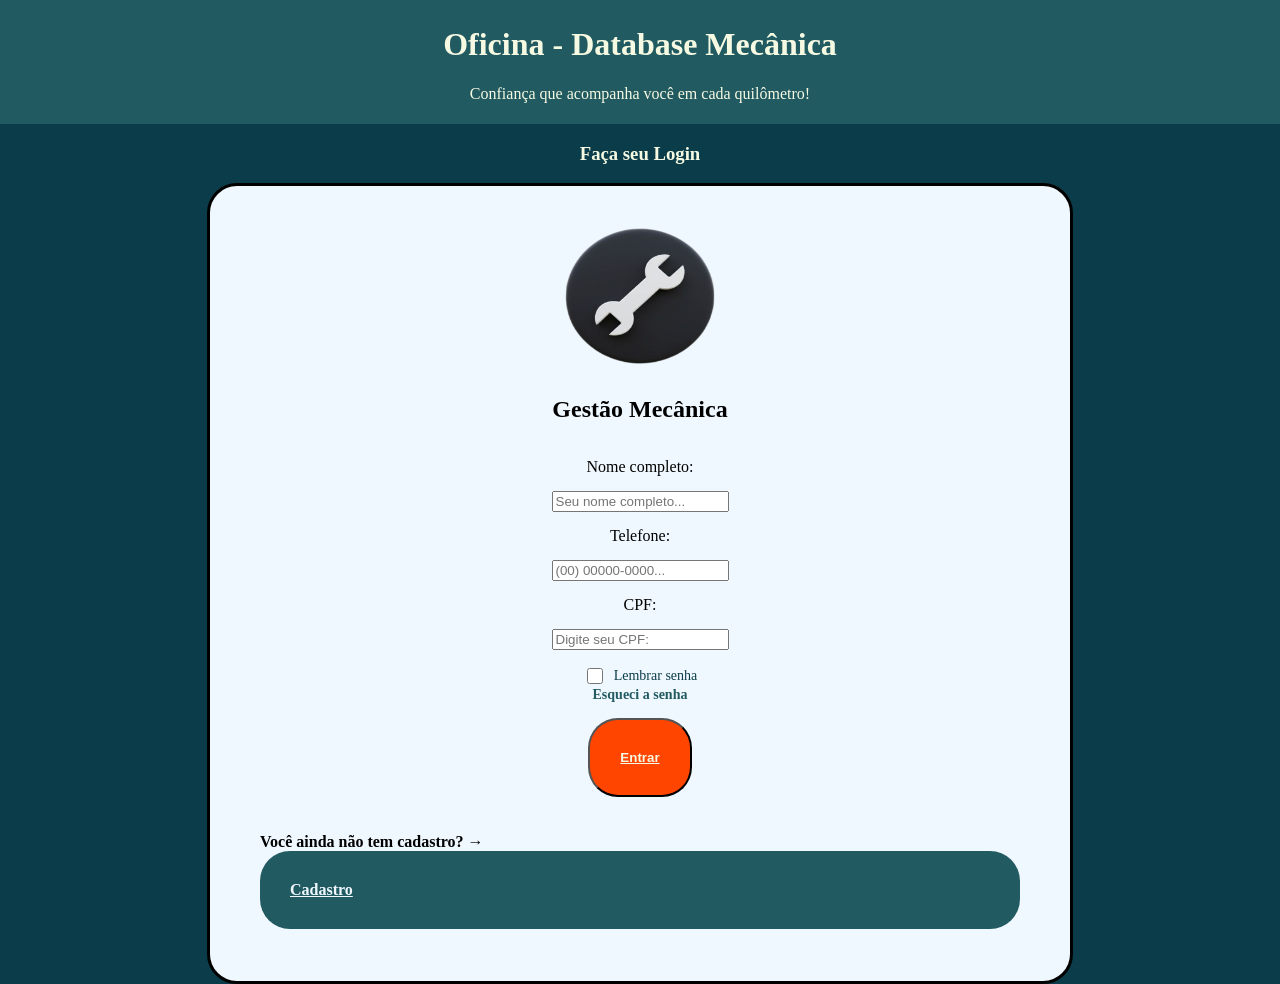
==== index.html @ ef6aab89 "Oficina de Mecânica" ====
<!DOCTYPE html>
<html lang="pt-br">

<head>
    <meta charset="UTF-8">
    <link rel="stylesheet" href="style.css">
    <meta name="viewport" content="width=device-width, initial-scale=1.0">
    <title>Database Mecânica</title>
</head>

<body>
    <header>
        <h1> Oficina - Database Mecânica </h1>
        <p>Confiança que acompanha você em cada quilômetro!</p>
    </header>

    <h3>Faça seu Login</h3>
    <form action="areadetexto">
        <div class="oficinamecanica">
            <img src="mecanica.png" alt="Ícone de oficina mecânica" height="160px">
            <h2>Gestão Mecânica</h2>
        </div>

        <label for="nome">Nome completo: </label>
        <input type="entire-name" placeholder="Seu nome completo...">
        <div class="telefonecelular">
            <label for="telefone">Telefone:</label>
        </div>
        <input type="numero" placeholder="(00) 00000-0000...">
        <label for="cpf">CPF:</label>
        <input type="cpf" placeholder="Digite seu CPF:">
        <div class="lembrar-senha">
            <label class="checkbox-container">
                <input type="checkbox" name="lembrarSenha">
                <span>Lembrar senha</span>
            </label>
            <a href="iforgotmypassword">Esqueci a senha</a>
        </div>
        <button><a href="mecanicasite.html">Entrar</a></button>
        <h4>Você ainda não tem cadastro? → <a class="cadastrar" href="menu.html">Cadastro</a></h4>
    </form>
</body>

</html>
---- style.css ----
header {
    background-color: #215a60;
    box-sizing: border-box;
    padding: 5px;
}

body {
    margin: 0;
    top: 0;
    left: 0;
    background-color: #0b3c49;
}

h1 {
    display: flex;
    justify-content: center;
    color: #F6FAE3;
}

h3{
    display: flex;
    justify-content: center;
    color: #F6FAE3;
}

p {
    display: flex;
    justify-content: center;
    color: #F6FAE3;
    font-weight: 200;
}

.oficinamecanica {
    display: flex;
    justify-content: center;
    flex-direction: column;
}

form {
    display: flex;
    justify-content: center;
    flex-direction: column;
    width: 800px;
    align-items: center;
    padding: 30px;
    gap: 15px;
    border: 3px solid black;
    border-radius: 30px;
    background-color: aliceblue;
    margin: 0 auto;

}

.lembrar-senha {
    display: flex;
    justify-content: space-between;
    align-items: center;
    width: 100%;
    max-width: 420px;
    font-size: 14px;
    color: #0b3c49;
    flex-direction: column;
}

.checkbox-container {
    display: flex;
    align-items: center;
    gap: 8px;
    cursor: pointer;
}

.checkbox-container input {
    width: 16px;
    height: 16px;
    accent-color: #215a60;
}

.lembrar-senha a {
    color: #215a60;
    text-decoration: none;
    font-weight: 600;
}

.lembrar-senha a:hover {
    text-decoration: underline;
}

.cadastrar {
    padding: 30px;
    width: 700px;
    background-color: #215a60;
    color: aliceblue;
    font-weight: 600;
    border-radius: 30px;
}

h4{
    display: flex;
    justify-content: center;
    flex-direction: column;
}

.telefonecelular{
    display: flex;   
    justify-content: center;
    flex-direction: column;
}

button{
    background-color: orangered;
    border-radius: 30px;
    padding:30px;
    color: aliceblue;
    font-weight: 700;
    text-decoration: none;
}

button:hover{
    text-decoration: none;
    background-color: darkblue;
    color: #F6FAE3;
}

a{
    color: #F6FAE3;
}

::selection{
    background-color: #215a60;
    color: #F6FAE3;
}
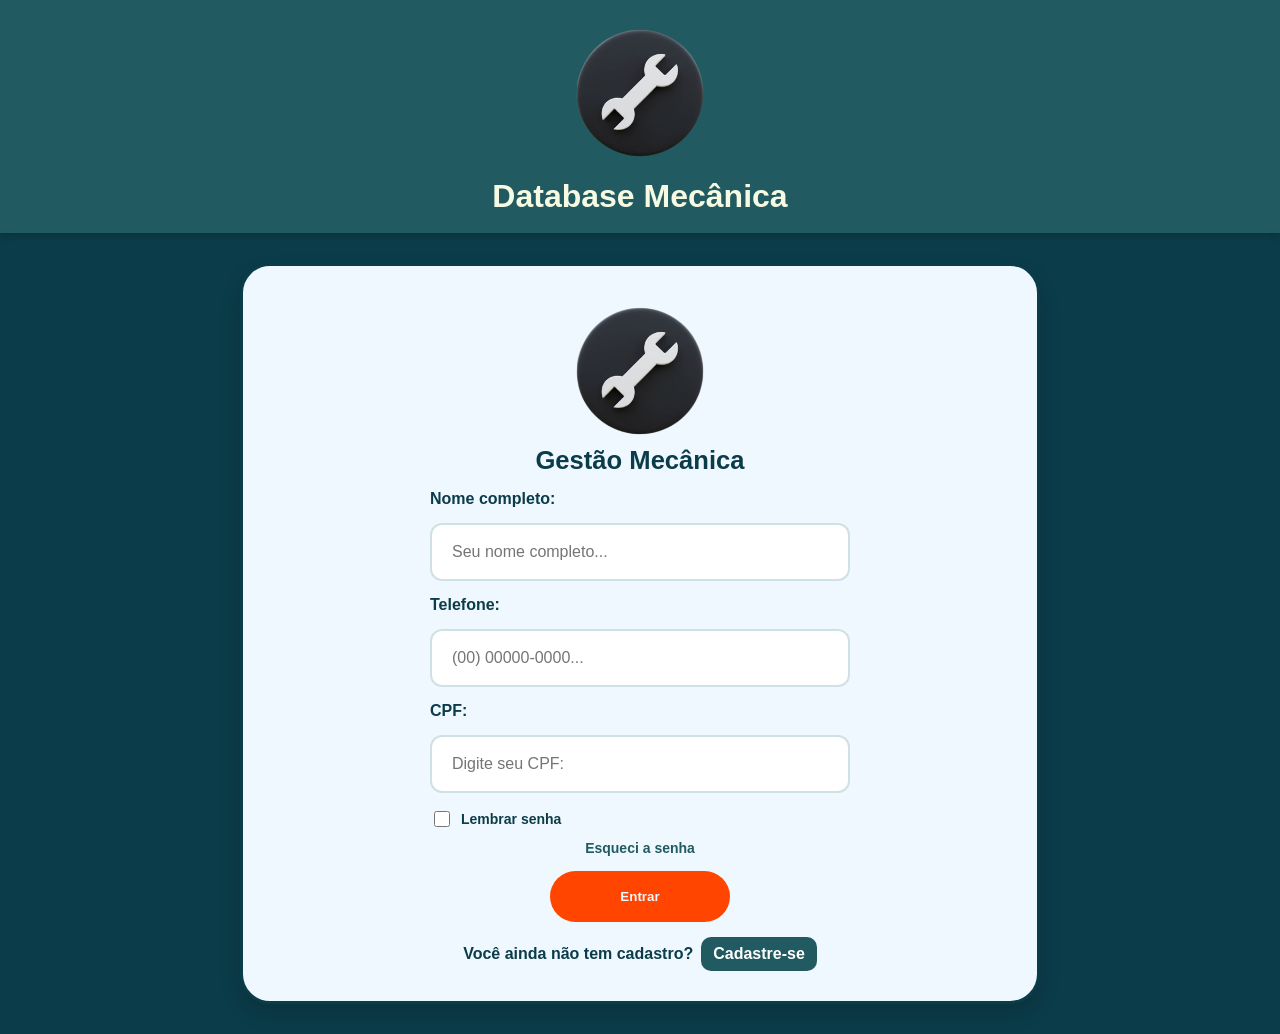
==== commit 1dbc4428: "Projeto da Oficina de Mecânica" ====
--- a/index.html
+++ b/index.html
@@ -10,35 +10,40 @@
 
 <body>
     <header>
-        <h1> Oficina - Database Mecânica </h1>
-        <p>Confiança que acompanha você em cada quilômetro!</p>
+        <div class="oficinamecanica">
+            <img src="mecanica.png" alt="Logo da oficina mecânica" height="140px">
+            <h1>Database Mecânica</h1>
+        </div>
     </header>
 
-    <h3>Faça seu Login</h3>
-    <form action="areadetexto">
-        <div class="oficinamecanica">
-            <img src="mecanica.png" alt="Ícone de oficina mecânica" height="160px">
-            <h2>Gestão Mecânica</h2>
-        </div>
+    <main>
+        <form action="agendamento.html">
+            <div class="oficinamecanica">
+                <img src="mecanica.png" alt="Logo da oficina mecânica" height="140px">
+                <h2>Gestão Mecânica</h2>
+            </div>
 
-        <label for="nome">Nome completo: </label>
-        <input type="entire-name" placeholder="Seu nome completo...">
-        <div class="telefonecelular">
+            <label for="nome">Nome completo:</label>
+            <input type="text" id="nome" placeholder="Seu nome completo...">
+
             <label for="telefone">Telefone:</label>
-        </div>
-        <input type="numero" placeholder="(00) 00000-0000...">
-        <label for="cpf">CPF:</label>
-        <input type="cpf" placeholder="Digite seu CPF:">
-        <div class="lembrar-senha">
-            <label class="checkbox-container">
-                <input type="checkbox" name="lembrarSenha">
-                <span>Lembrar senha</span>
-            </label>
-            <a href="iforgotmypassword">Esqueci a senha</a>
-        </div>
-        <button><a href="mecanicasite.html">Entrar</a></button>
-        <h4>Você ainda não tem cadastro? → <a class="cadastrar" href="menu.html">Cadastro</a></h4>
-    </form>
+            <input type="tel" id="telefone" placeholder="(00) 00000-0000...">
+
+            <label for="cpf">CPF:</label>
+            <input type="text" id="cpf" placeholder="Digite seu CPF:">
+
+            <div class="lembrar-senha">
+                <label class="checkbox-container">
+                    <input type="checkbox" name="lembrarSenha">
+                    <span>Lembrar senha</span>
+                </label>
+                <a href="iforgotmypassword.html">Esqueci a senha</a>
+            </div>
+
+            <button type="submit">Entrar</button>
+            <h4>Você ainda não tem cadastro? <a class="cadastrar" href="cadastromenu.html">Cadastre-se</a></h4>
+        </form>
+    </main>
 </body>
 
 </html>
--- a/style.css
+++ b/style.css
@@ -1,54 +1,86 @@
-header {
-    background-color: #215a60;
+* {
     box-sizing: border-box;
-    padding: 5px;
 }
 
 body {
     margin: 0;
-    top: 0;
-    left: 0;
+    font-family: Arial, Helvetica, sans-serif;
     background-color: #0b3c49;
-}
-
-h1 {
-    display: flex;
-    justify-content: center;
     color: #F6FAE3;
 }
 
-h3{
-    display: flex;
-    justify-content: center;
-    color: #F6FAE3;
-}
-
-p {
-    display: flex;
-    justify-content: center;
-    color: #F6FAE3;
-    font-weight: 200;
+header {
+    background-color: #215a60;
+    padding: 18px 20px;
+    box-shadow: 0 2px 8px rgba(0, 0, 0, 0.2);
 }
 
 .oficinamecanica {
     display: flex;
     justify-content: center;
+    align-items: center;
     flex-direction: column;
+    text-align: center;
+}
+
+.oficinamecanica img {
+    display: block;
+    max-width: 150px;
+    height: auto;
+}
+
+h1 {
+    margin: 10px 0 0;
+    color: #F6FAE3;
+    font-size: 2rem;
+}
+
+h2 {
+    margin: 0;
+    color: #0b3c49;
+    font-size: 1.6rem;
+}
+
+main {
+    padding: 30px 20px;
 }
 
 form {
     display: flex;
     justify-content: center;
     flex-direction: column;
-    width: 800px;
+    width: min(800px, 100%);
     align-items: center;
-    padding: 30px;
+    padding: 30px 25px;
     gap: 15px;
-    border: 3px solid black;
+    border: 3px solid #0b3c49;
     border-radius: 30px;
     background-color: aliceblue;
     margin: 0 auto;
+    box-shadow: 0 10px 20px rgba(0, 0, 0, 0.15);
+}
 
+label {
+    width: 100%;
+    max-width: 420px;
+    color: #0b3c49;
+    font-weight: 600;
+    text-align: left;
+}
+
+input {
+    width: 100%;
+    max-width: 420px;
+    padding: 18px 20px;
+    border: 2px solid #cfe1e4;
+    border-radius: 12px;
+    font-size: 1rem;
+    outline: none;
+}
+
+input:focus {
+    border-color: #215a60;
+    box-shadow: 0 0 0 3px rgba(33, 90, 96, 0.12);
 }
 
 .lembrar-senha {
@@ -60,6 +92,7 @@
     font-size: 14px;
     color: #0b3c49;
     flex-direction: column;
+    gap: 10px;
 }
 
 .checkbox-container {
@@ -85,47 +118,49 @@
     text-decoration: underline;
 }
 
-.cadastrar {
-    padding: 30px;
-    width: 700px;
-    background-color: #215a60;
+button {
+    background-color: orangered;
+    border: none;
+    border-radius: 30px;
+    padding: 18px 30px;
     color: aliceblue;
-    font-weight: 600;
-    border-radius: 30px;
+    font-weight: 700;
+    cursor: pointer;
+    min-width: 180px;
 }
 
-h4{
-    display: flex;
-    justify-content: center;
-    flex-direction: column;
-}
-
-.telefonecelular{
-    display: flex;   
-    justify-content: center;
-    flex-direction: column;
-}
-
-button{
-    background-color: orangered;
-    border-radius: 30px;
-    padding:30px;
-    color: aliceblue;
-    font-weight: 700;
-    text-decoration: none;
-}
-
-button:hover{
-    text-decoration: none;
+button:hover {
     background-color: darkblue;
     color: #F6FAE3;
 }
 
-a{
+.cadastrar {
+    display: inline-block;
+    padding: 8px 12px;
+    background-color: #215a60;
+    color: #fff;
+    font-weight: 600;
+    border-radius: 10px;
+    text-decoration: none;
+}
+
+h4 {
+    display: flex;
+    justify-content: center;
+    align-items: center;
+    flex-wrap: wrap;
+    gap: 8px;
+    margin: 0;
+    color: #0b3c49;
+    text-align: center;
+}
+
+span {
+    margin: 0;
+}
+
+::selection {
+    background-color: #215a60;
     color: #F6FAE3;
 }
 
-::selection{
-    background-color: #215a60;
-    color: #F6FAE3;
-}
